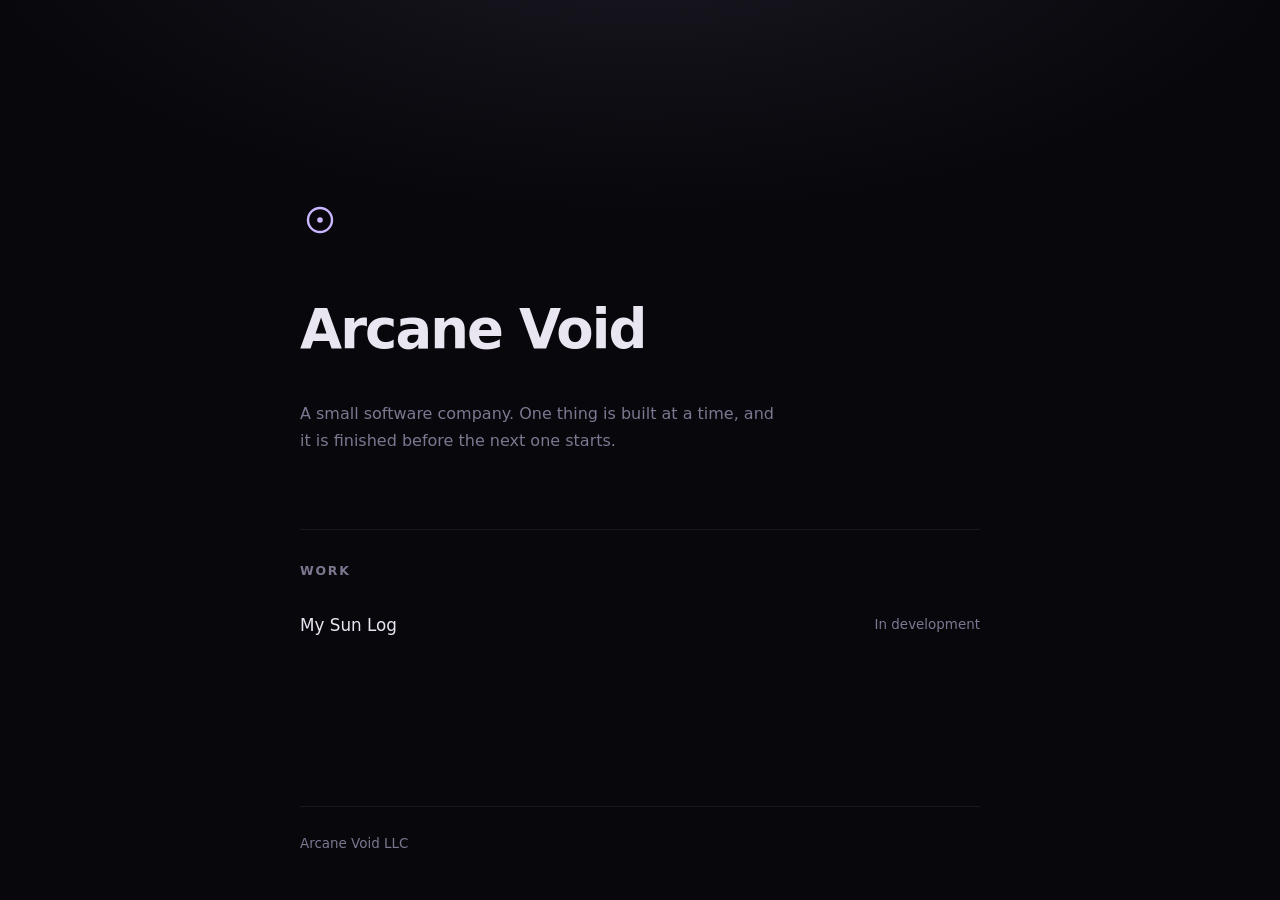
==== index.html @ b8b20a3a "Add arcanevoid.com" ====
<!doctype html>
<html lang="en">
<head>
<meta charset="utf-8">
<meta name="viewport" content="width=device-width, initial-scale=1">
<title>Arcane Void</title>
<meta name="description" content="Arcane Void LLC builds small, careful software.">
<link rel="icon" href="data:image/svg+xml,<svg xmlns='http://www.w3.org/2000/svg' viewBox='0 0 100 100'><circle cx='50' cy='50' r='30' fill='none' stroke='%23c9b8ff' stroke-width='7'/></svg>">
<meta property="og:title" content="Arcane Void">
<meta property="og:description" content="Small, careful software.">
<meta property="og:type" content="website">
<style>
  :root{--bg:#08070b; --ink:#e9e6f2; --muted:#7d7791; --accent:#c9b8ff; --line:#1a1723}
  *{box-sizing:border-box}
  html,body{height:100%}
  body{
    margin:0; background:var(--bg); color:var(--ink);
    font:16px/1.7 ui-sans-serif,system-ui,-apple-system,"Segoe UI",Roboto,Helvetica,Arial,sans-serif;
    -webkit-font-smoothing:antialiased; display:flex; flex-direction:column;
    background-image:radial-gradient(90vw 60vh at 50% -12%, rgba(201,184,255,.10), transparent 60%);
    background-repeat:no-repeat;
  }
  main{
    flex:1 0 auto; width:min(680px,88vw); margin-inline:auto;
    display:flex; flex-direction:column; justify-content:center; padding:15vh 0 10vh;
  }
  .mark{display:block;margin-bottom:44px}
  @media (prefers-reduced-motion:no-preference){
    .mark{animation:drift 24s ease-in-out infinite}
    @keyframes drift{0%,100%{opacity:.85}50%{opacity:.45}}
  }
  h1{font-size:clamp(2.2rem,7vw,3.4rem);letter-spacing:-.035em;margin:0 0 24px;font-weight:600}
  p{color:var(--muted);margin:0 0 18px;max-width:48ch}
  .work{margin:56px 0 0;padding:30px 0 0;border-top:1px solid var(--line)}
  .work h2{font-size:.78rem;letter-spacing:.14em;text-transform:uppercase;color:var(--muted);margin:0 0 18px;font-weight:600}
  .item{display:flex;justify-content:space-between;gap:18px;flex-wrap:wrap;padding:12px 0}
  .item a{color:var(--ink);text-decoration:none;font-size:1.05rem}
  .item a:hover{color:var(--accent)}
  .status{color:var(--muted);font-size:.84rem;align-self:center}
  footer{
    flex:none;width:min(680px,88vw);margin-inline:auto;padding:26px 0 44px;
    border-top:1px solid var(--line);font-size:.84rem;color:var(--muted);
  }
</style>
</head>
<body>

<main>
  <svg class="mark" width="40" height="40" viewBox="0 0 100 100" role="img" aria-label="Arcane Void">
    <circle cx="50" cy="50" r="30" fill="none" stroke="#c9b8ff" stroke-width="6"/>
    <circle cx="50" cy="50" r="7" fill="#c9b8ff"/>
  </svg>

  <h1>Arcane Void</h1>
  <p>A small software company. One thing is built at a time, and it is finished before the next one starts.</p>

  <div class="work">
    <h2>Work</h2>
    <div class="item">
      <a href="https://mysunlog.com">My Sun Log</a>
      <span class="status">In development</span>
    </div>
  </div>
</main>

<footer>Arcane Void LLC</footer>

</body>
</html>
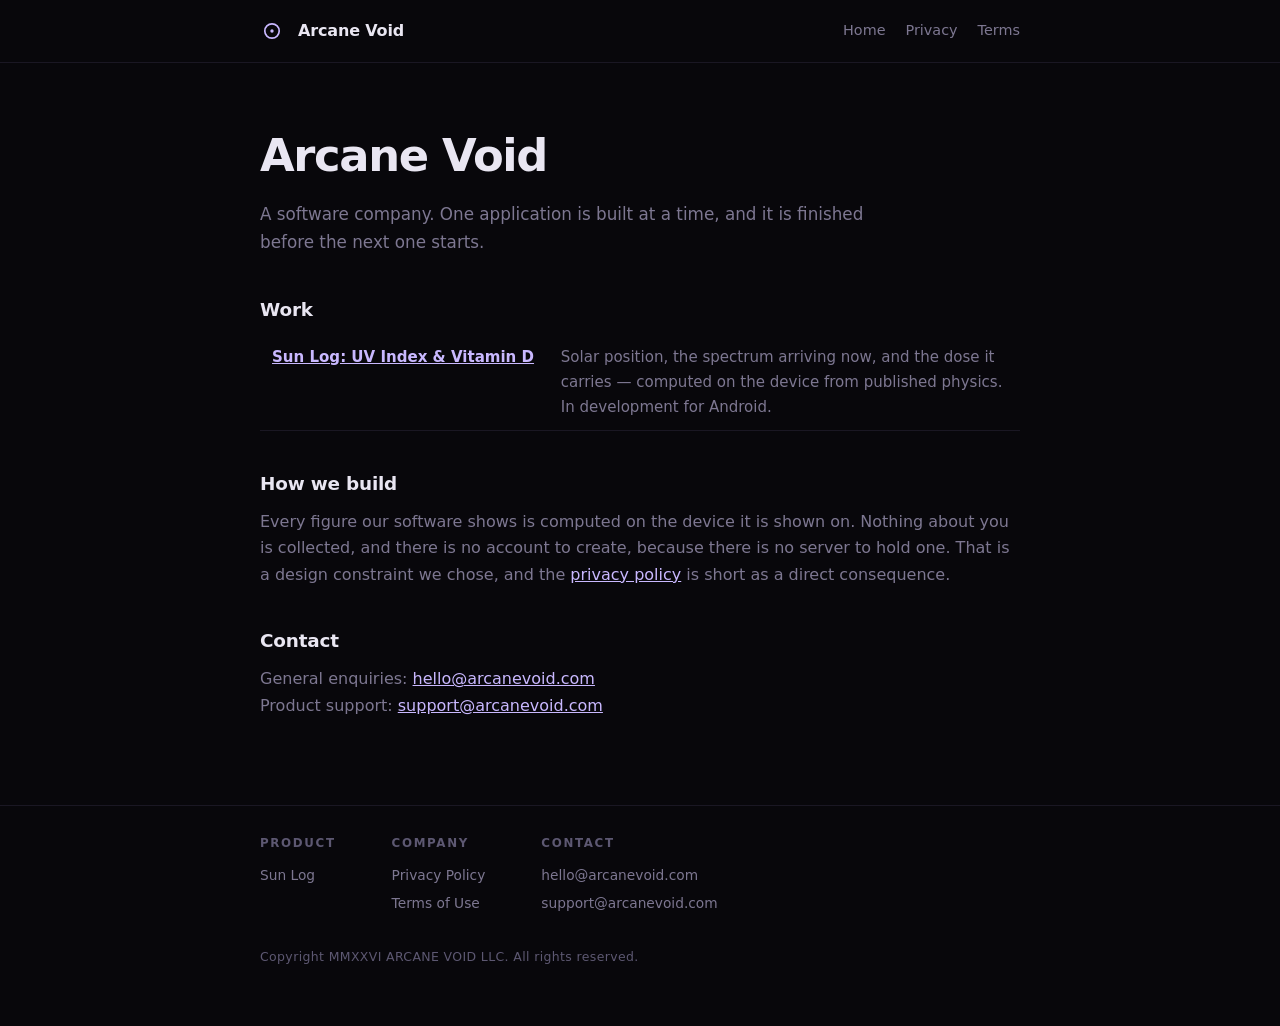
==== commit 129330bd: "Add privacy policy, terms of use, and a company front page The privacy policy is short because the a" ====
--- a/index.html
+++ b/index.html
@@ -4,66 +4,74 @@
 <meta charset="utf-8">
 <meta name="viewport" content="width=device-width, initial-scale=1">
 <title>Arcane Void</title>
-<meta name="description" content="Arcane Void LLC builds small, careful software.">
-<link rel="icon" href="data:image/svg+xml,<svg xmlns='http://www.w3.org/2000/svg' viewBox='0 0 100 100'><circle cx='50' cy='50' r='30' fill='none' stroke='%23c9b8ff' stroke-width='7'/></svg>">
+<meta name="description" content="Arcane Void LLC builds small, careful software. Maker of Sun Log: UV Index & Vitamin D.">
+<link rel="icon" href="/icon.png">
+<link rel="apple-touch-icon" href="/icon.png">
+<link rel="stylesheet" href="/style.css">
 <meta property="og:title" content="Arcane Void">
-<meta property="og:description" content="Small, careful software.">
+<meta property="og:description" content="Small, careful software. Maker of Sun Log: UV Index &amp; Vitamin D.">
 <meta property="og:type" content="website">
-<style>
-  :root{--bg:#08070b; --ink:#e9e6f2; --muted:#7d7791; --accent:#c9b8ff; --line:#1a1723}
-  *{box-sizing:border-box}
-  html,body{height:100%}
-  body{
-    margin:0; background:var(--bg); color:var(--ink);
-    font:16px/1.7 ui-sans-serif,system-ui,-apple-system,"Segoe UI",Roboto,Helvetica,Arial,sans-serif;
-    -webkit-font-smoothing:antialiased; display:flex; flex-direction:column;
-    background-image:radial-gradient(90vw 60vh at 50% -12%, rgba(201,184,255,.10), transparent 60%);
-    background-repeat:no-repeat;
-  }
-  main{
-    flex:1 0 auto; width:min(680px,88vw); margin-inline:auto;
-    display:flex; flex-direction:column; justify-content:center; padding:15vh 0 10vh;
-  }
-  .mark{display:block;margin-bottom:44px}
-  @media (prefers-reduced-motion:no-preference){
-    .mark{animation:drift 24s ease-in-out infinite}
-    @keyframes drift{0%,100%{opacity:.85}50%{opacity:.45}}
-  }
-  h1{font-size:clamp(2.2rem,7vw,3.4rem);letter-spacing:-.035em;margin:0 0 24px;font-weight:600}
-  p{color:var(--muted);margin:0 0 18px;max-width:48ch}
-  .work{margin:56px 0 0;padding:30px 0 0;border-top:1px solid var(--line)}
-  .work h2{font-size:.78rem;letter-spacing:.14em;text-transform:uppercase;color:var(--muted);margin:0 0 18px;font-weight:600}
-  .item{display:flex;justify-content:space-between;gap:18px;flex-wrap:wrap;padding:12px 0}
-  .item a{color:var(--ink);text-decoration:none;font-size:1.05rem}
-  .item a:hover{color:var(--accent)}
-  .status{color:var(--muted);font-size:.84rem;align-self:center}
-  footer{
-    flex:none;width:min(680px,88vw);margin-inline:auto;padding:26px 0 44px;
-    border-top:1px solid var(--line);font-size:.84rem;color:var(--muted);
-  }
-</style>
+<meta property="og:url" content="https://arcanevoid.com/">
+<meta property="og:image" content="https://arcanevoid.com/header.png">
+<meta name="twitter:card" content="summary_large_image">
+<meta name="twitter:image" content="https://arcanevoid.com/header.png">
 </head>
 <body>
+<header>
+  <div class="wrap">
+    <svg width="24" height="24" viewBox="0 0 100 100" aria-hidden="true">
+      <circle cx="50" cy="50" r="30" fill="none" stroke="#c9b8ff" stroke-width="7"/>
+      <circle cx="50" cy="50" r="7" fill="#c9b8ff"/>
+    </svg>
+    <span class="name">Arcane Void</span>
+    <nav>
+      <a href="/">Home</a>
+      <a href="/privacy.html">Privacy</a>
+      <a href="/terms.html">Terms</a>
+    </nav>
+  </div>
+</header>
+<main>
+  <div class="wrap">
+    <h1>Arcane Void</h1>
+    <p class="lede">A software company. One application is built at a time, and it is finished before the next one starts.</p>
 
-<main>
-  <svg class="mark" width="40" height="40" viewBox="0 0 100 100" role="img" aria-label="Arcane Void">
-    <circle cx="50" cy="50" r="30" fill="none" stroke="#c9b8ff" stroke-width="6"/>
-    <circle cx="50" cy="50" r="7" fill="#c9b8ff"/>
-  </svg>
+    <h2>Work</h2>
+    <table>
+      <tr>
+        <th><a href="https://mysunlog.com">Sun Log: UV Index &amp; Vitamin D</a></th>
+        <td>Solar position, the spectrum arriving now, and the dose it carries — computed on the device from published physics. In development for Android.</td>
+      </tr>
+    </table>
 
-  <h1>Arcane Void</h1>
-  <p>A small software company. One thing is built at a time, and it is finished before the next one starts.</p>
+    <h2>How we build</h2>
+    <p>Every figure our software shows is computed on the device it is shown on. Nothing about you is collected, and there is no account to create, because there is no server to hold one. That is a design constraint we chose, and the <a href="/privacy.html">privacy policy</a> is short as a direct consequence.</p>
 
-  <div class="work">
-    <h2>Work</h2>
-    <div class="item">
-      <a href="https://mysunlog.com">My Sun Log</a>
-      <span class="status">In development</span>
-    </div>
+    <h2>Contact</h2>
+    <p>General enquiries: <a href="mailto:hello@arcanevoid.com">hello@arcanevoid.com</a><br>
+       Product support: <a href="mailto:support@arcanevoid.com">support@arcanevoid.com</a></p>
   </div>
 </main>
-
-<footer>Arcane Void LLC</footer>
-
+<footer>
+  <div class="wrap">
+    <div class="cols">
+      <div>
+        <h4>Product</h4>
+        <a href="https://mysunlog.com">Sun Log</a>
+      </div>
+      <div>
+        <h4>Company</h4>
+        <a href="/privacy.html">Privacy Policy</a>
+        <a href="/terms.html">Terms of Use</a>
+      </div>
+      <div>
+        <h4>Contact</h4>
+        <a href="mailto:hello@arcanevoid.com">hello@arcanevoid.com</a>
+        <a href="mailto:support@arcanevoid.com">support@arcanevoid.com</a>
+      </div>
+    </div>
+    <p class="legal">Copyright MMXXVI ARCANE VOID LLC. All rights reserved.</p>
+  </div>
+</footer>
 </body>
 </html>
--- a/style.css
+++ b/style.css
@@ -0,0 +1,43 @@
+:root{
+  --bg:#08070b; --panel:#0f0e14; --ink:#e9e6f2; --muted:#7d7791;
+  --accent:#c9b8ff; --line:#1a1723;
+}
+*{box-sizing:border-box}
+html{scroll-behavior:smooth}
+body{
+  margin:0; background:var(--bg); color:var(--ink);
+  font:16px/1.65 ui-sans-serif,system-ui,-apple-system,"Segoe UI",Roboto,Helvetica,Arial,sans-serif;
+  -webkit-font-smoothing:antialiased; display:flex; flex-direction:column; min-height:100vh;
+}
+a{color:var(--accent)}
+.wrap{width:min(760px,90vw);margin-inline:auto}
+header{border-bottom:1px solid var(--line)}
+header .wrap{display:flex;align-items:center;gap:14px;padding:18px 0}
+header svg{flex:none}
+header .name{font-weight:600;letter-spacing:-.01em;margin-right:auto}
+header nav{display:flex;gap:20px;font-size:.9rem}
+header nav a{color:var(--muted);text-decoration:none}
+header nav a:hover{color:var(--accent)}
+main{flex:1 0 auto;padding:56px 0 72px}
+h1{font-size:clamp(1.9rem,5vw,2.8rem);letter-spacing:-.03em;margin:0 0 8px;font-weight:600}
+h2{font-size:1.15rem;margin:38px 0 10px;letter-spacing:-.01em}
+h3{font-size:1rem;margin:24px 0 6px;color:var(--ink)}
+p,li{color:var(--muted)}
+p{margin:0 0 14px}
+ul{margin:0 0 14px;padding-left:1.15em}
+li{margin-bottom:6px}
+strong{color:var(--ink);font-weight:600}
+.lede{font-size:1.05rem;color:var(--muted);max-width:60ch}
+.updated{font-size:.85rem;color:#5d5872;margin:0 0 32px}
+.summary{background:var(--panel);border:1px solid var(--line);border-radius:16px;padding:22px 24px;margin:0 0 36px}
+.summary p:last-child{margin-bottom:0}
+table{width:100%;border-collapse:collapse;margin:0 0 18px;font-size:.94rem}
+th,td{text-align:left;padding:10px 12px;border-bottom:1px solid var(--line);vertical-align:top}
+th{color:var(--ink);font-weight:600;width:38%}
+td{color:var(--muted)}
+footer{flex:none;border-top:1px solid var(--line);padding:28px 0 44px;font-size:.86rem;color:var(--muted)}
+footer .cols{display:flex;flex-wrap:wrap;gap:28px 56px;margin-bottom:26px}
+footer h4{margin:0 0 10px;font-size:.74rem;letter-spacing:.14em;text-transform:uppercase;color:#5d5872;font-weight:600}
+footer a{color:var(--muted);text-decoration:none;display:block;margin-bottom:6px}
+footer a:hover{color:var(--accent)}
+.legal{color:#5d5872;font-size:.78rem;letter-spacing:.03em}
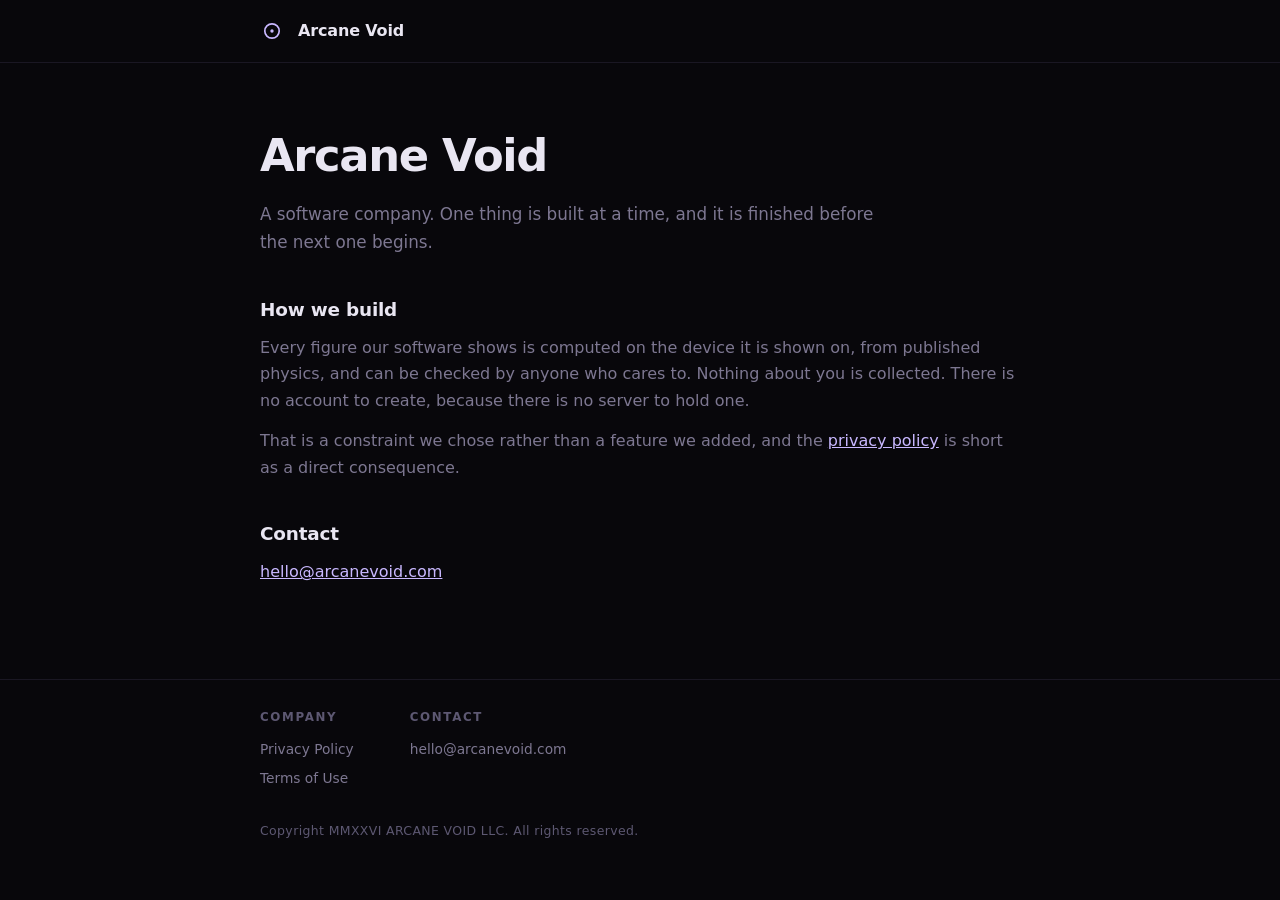
==== commit d265299d: "Say less The front page listed the application under construction, linked to its domain, and describ" ====
--- a/index.html
+++ b/index.html
@@ -4,12 +4,12 @@
 <meta charset="utf-8">
 <meta name="viewport" content="width=device-width, initial-scale=1">
 <title>Arcane Void</title>
-<meta name="description" content="Arcane Void LLC builds small, careful software. Maker of Sun Log: UV Index & Vitamin D.">
+<meta name="description" content="Arcane Void LLC. Small, careful software.">
 <link rel="icon" href="/icon.png">
 <link rel="apple-touch-icon" href="/icon.png">
 <link rel="stylesheet" href="/style.css">
 <meta property="og:title" content="Arcane Void">
-<meta property="og:description" content="Small, careful software. Maker of Sun Log: UV Index &amp; Vitamin D.">
+<meta property="og:description" content="Small, careful software.">
 <meta property="og:type" content="website">
 <meta property="og:url" content="https://arcanevoid.com/">
 <meta property="og:image" content="https://arcanevoid.com/header.png">
@@ -24,41 +24,24 @@
       <circle cx="50" cy="50" r="7" fill="#c9b8ff"/>
     </svg>
     <span class="name">Arcane Void</span>
-    <nav>
-      <a href="/">Home</a>
-      <a href="/privacy.html">Privacy</a>
-      <a href="/terms.html">Terms</a>
-    </nav>
   </div>
 </header>
 <main>
   <div class="wrap">
     <h1>Arcane Void</h1>
-    <p class="lede">A software company. One application is built at a time, and it is finished before the next one starts.</p>
-
-    <h2>Work</h2>
-    <table>
-      <tr>
-        <th><a href="https://mysunlog.com">Sun Log: UV Index &amp; Vitamin D</a></th>
-        <td>Solar position, the spectrum arriving now, and the dose it carries — computed on the device from published physics. In development for Android.</td>
-      </tr>
-    </table>
+    <p class="lede">A software company. One thing is built at a time, and it is finished before the next one begins.</p>
 
     <h2>How we build</h2>
-    <p>Every figure our software shows is computed on the device it is shown on. Nothing about you is collected, and there is no account to create, because there is no server to hold one. That is a design constraint we chose, and the <a href="/privacy.html">privacy policy</a> is short as a direct consequence.</p>
+    <p>Every figure our software shows is computed on the device it is shown on, from published physics, and can be checked by anyone who cares to. Nothing about you is collected. There is no account to create, because there is no server to hold one.</p>
+    <p>That is a constraint we chose rather than a feature we added, and the <a href="/privacy.html">privacy policy</a> is short as a direct consequence.</p>
 
     <h2>Contact</h2>
-    <p>General enquiries: <a href="mailto:hello@arcanevoid.com">hello@arcanevoid.com</a><br>
-       Product support: <a href="mailto:support@arcanevoid.com">support@arcanevoid.com</a></p>
+    <p><a href="mailto:hello@arcanevoid.com">hello@arcanevoid.com</a></p>
   </div>
 </main>
 <footer>
   <div class="wrap">
     <div class="cols">
-      <div>
-        <h4>Product</h4>
-        <a href="https://mysunlog.com">Sun Log</a>
-      </div>
       <div>
         <h4>Company</h4>
         <a href="/privacy.html">Privacy Policy</a>
@@ -67,7 +50,6 @@
       <div>
         <h4>Contact</h4>
         <a href="mailto:hello@arcanevoid.com">hello@arcanevoid.com</a>
-        <a href="mailto:support@arcanevoid.com">support@arcanevoid.com</a>
       </div>
     </div>
     <p class="legal">Copyright MMXXVI ARCANE VOID LLC. All rights reserved.</p>
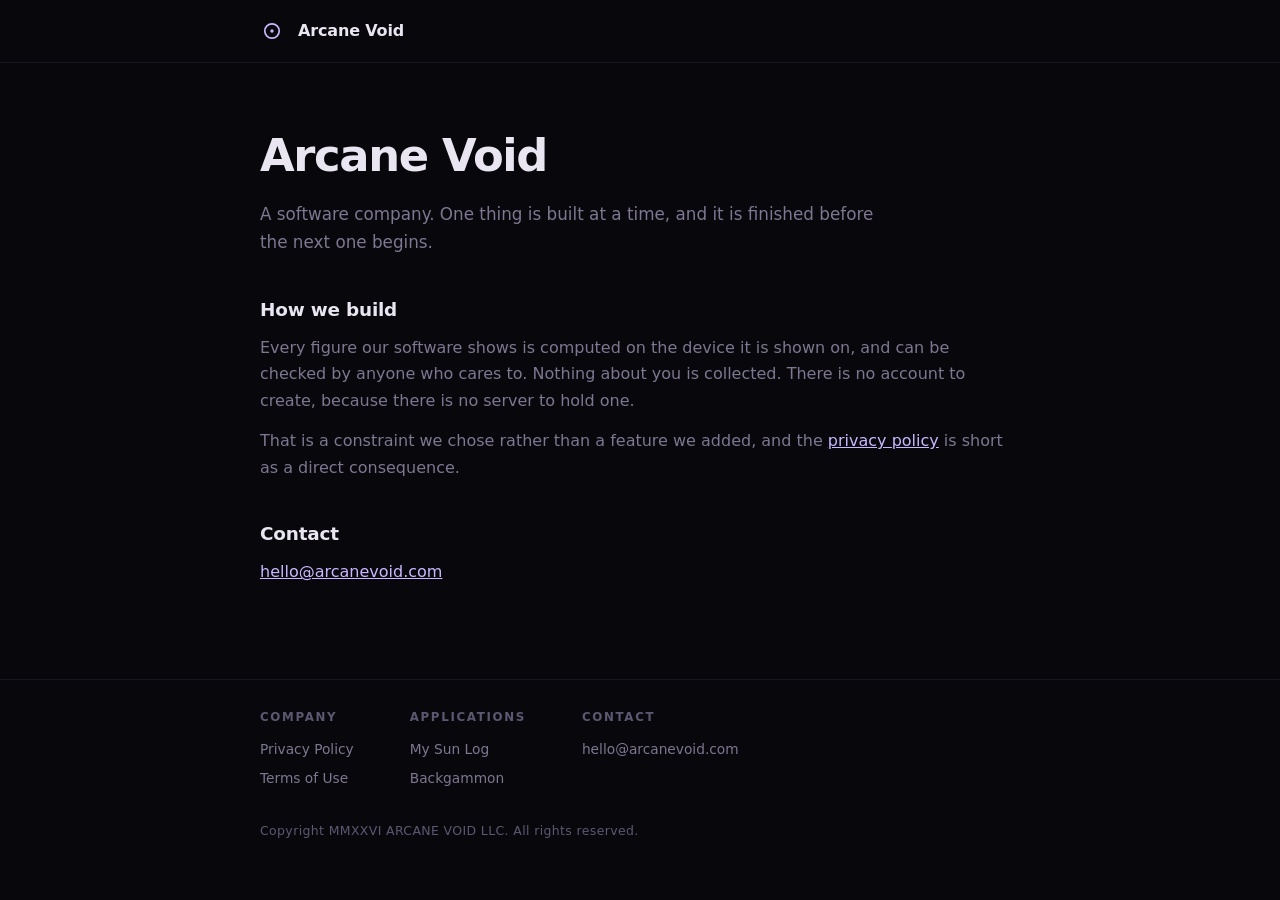
==== commit 4ab5ff2c: "Give Backgammon its own privacy policy, terms and support pages The free edition shows AdMob adverti" ====
--- a/index.html
+++ b/index.html
@@ -32,7 +32,7 @@
     <p class="lede">A software company. One thing is built at a time, and it is finished before the next one begins.</p>
 
     <h2>How we build</h2>
-    <p>Every figure our software shows is computed on the device it is shown on, from published physics, and can be checked by anyone who cares to. Nothing about you is collected. There is no account to create, because there is no server to hold one.</p>
+    <p>Every figure our software shows is computed on the device it is shown on, and can be checked by anyone who cares to. Nothing about you is collected. There is no account to create, because there is no server to hold one.</p>
     <p>That is a constraint we chose rather than a feature we added, and the <a href="/privacy.html">privacy policy</a> is short as a direct consequence.</p>
 
     <h2>Contact</h2>
@@ -48,6 +48,11 @@
         <a href="/terms.html">Terms of Use</a>
       </div>
       <div>
+        <h4>Applications</h4>
+        <a href="https://mysunlog.com">My Sun Log</a>
+        <a href="/backgammon/support.html">Backgammon</a>
+      </div>
+      <div>
         <h4>Contact</h4>
         <a href="mailto:hello@arcanevoid.com">hello@arcanevoid.com</a>
       </div>
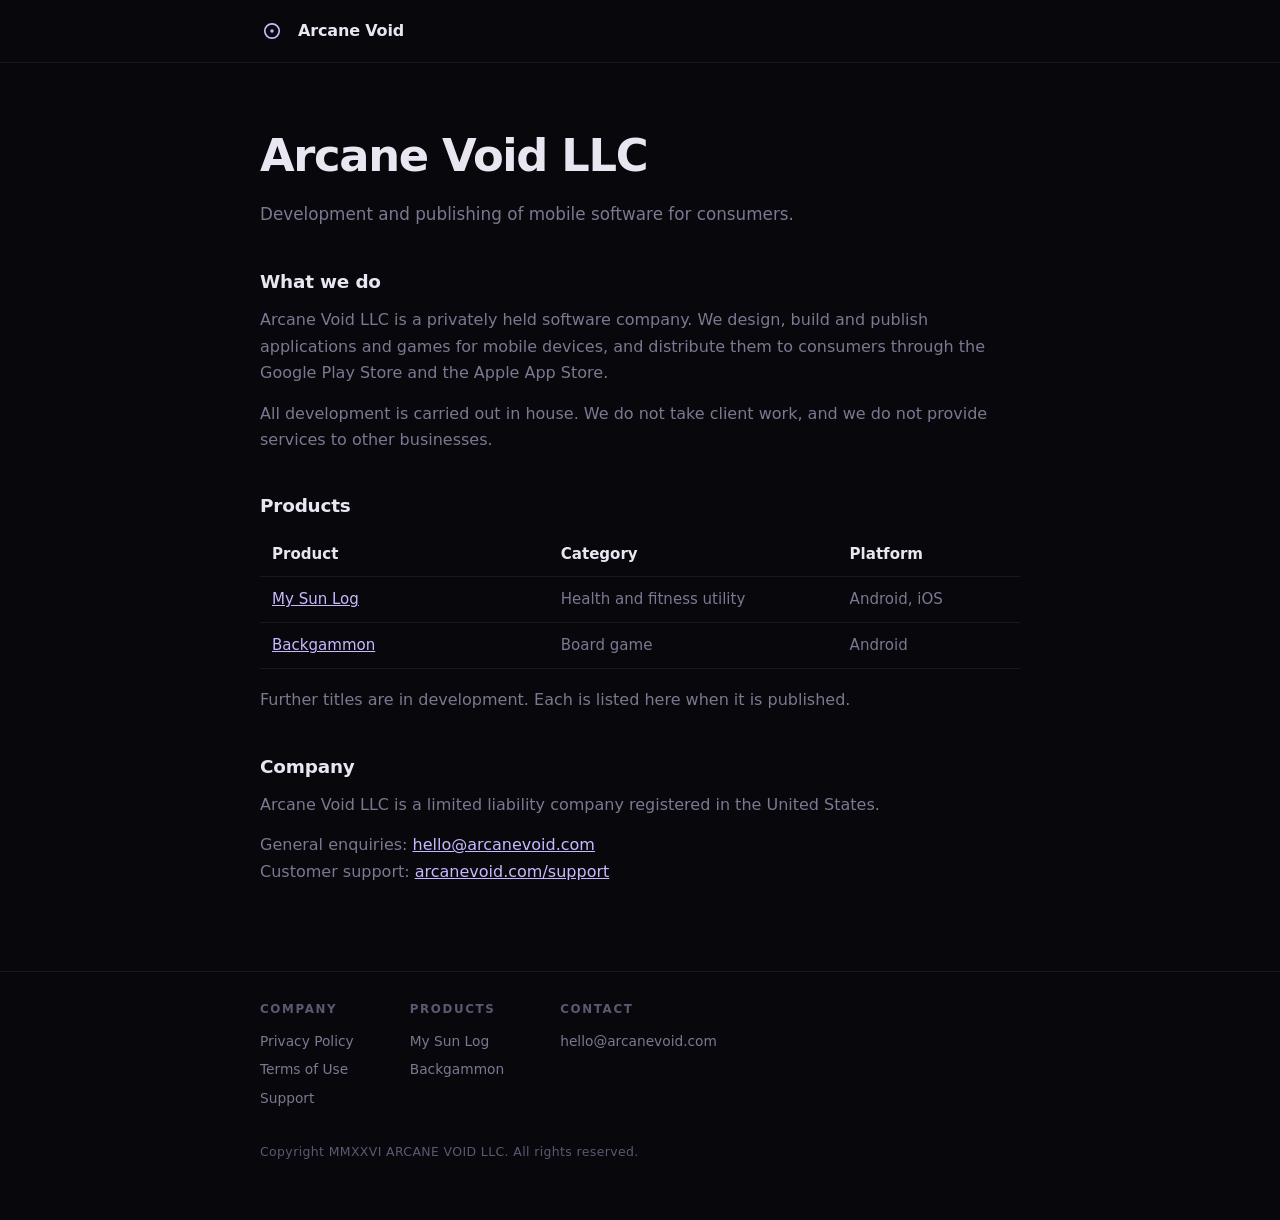
==== commit d0feb705: "Company site: plain description of the business, identity and support The site read as a personal pr" ====
--- a/index.html
+++ b/index.html
@@ -3,18 +3,31 @@
 <head>
 <meta charset="utf-8">
 <meta name="viewport" content="width=device-width, initial-scale=1">
-<title>Arcane Void</title>
-<meta name="description" content="Arcane Void LLC. Small, careful software.">
+<title>Arcane Void LLC — Mobile Software Development and Publishing</title>
+<meta name="description" content="Arcane Void LLC develops and publishes mobile software for consumers, distributed through the Google Play Store and the Apple App Store.">
 <link rel="icon" href="/icon.png">
 <link rel="apple-touch-icon" href="/icon.png">
 <link rel="stylesheet" href="/style.css">
-<meta property="og:title" content="Arcane Void">
-<meta property="og:description" content="Small, careful software.">
+<link rel="canonical" href="https://arcanevoid.com/">
+<meta property="og:title" content="Arcane Void LLC">
+<meta property="og:description" content="Development and publishing of mobile software for consumers.">
 <meta property="og:type" content="website">
 <meta property="og:url" content="https://arcanevoid.com/">
 <meta property="og:image" content="https://arcanevoid.com/header.png">
 <meta name="twitter:card" content="summary_large_image">
 <meta name="twitter:image" content="https://arcanevoid.com/header.png">
+<script type="application/ld+json">
+{
+  "@context": "https://schema.org",
+  "@type": "Organization",
+  "name": "Arcane Void LLC",
+  "alternateName": "Arcane Void",
+  "url": "https://arcanevoid.com/",
+  "logo": "https://arcanevoid.com/icon.png",
+  "description": "Development and publishing of mobile software for consumers.",
+  "email": "hello@arcanevoid.com"
+}
+</script>
 </head>
 <body>
 <header>
@@ -28,15 +41,32 @@
 </header>
 <main>
   <div class="wrap">
-    <h1>Arcane Void</h1>
-    <p class="lede">A software company. One thing is built at a time, and it is finished before the next one begins.</p>
+    <h1>Arcane Void LLC</h1>
+    <p class="lede">Development and publishing of mobile software for consumers.</p>
 
-    <h2>How we build</h2>
-    <p>Every figure our software shows is computed on the device it is shown on, and can be checked by anyone who cares to. Nothing about you is collected. There is no account to create, because there is no server to hold one.</p>
-    <p>That is a constraint we chose rather than a feature we added, and the <a href="/privacy.html">privacy policy</a> is short as a direct consequence.</p>
+    <h2>What we do</h2>
+    <p>Arcane Void LLC is a privately held software company. We design, build and publish
+    applications and games for mobile devices, and distribute them to consumers through the
+    Google Play Store and the Apple App Store.</p>
+    <p>All development is carried out in house. We do not take client work, and we do not
+    provide services to other businesses.</p>
 
-    <h2>Contact</h2>
-    <p><a href="mailto:hello@arcanevoid.com">hello@arcanevoid.com</a></p>
+    <h2>Products</h2>
+    <table>
+      <tr><th>Product</th><th>Category</th><th>Platform</th></tr>
+      <tr><td><a href="https://mysunlog.com">My Sun Log</a></td><td>Health and fitness utility</td><td>Android, iOS</td></tr>
+      <tr><td><a href="/backgammon/">Backgammon</a></td><td>Board game</td><td>Android</td></tr>
+    </table>
+    <p>Further titles are in development. Each is listed here when it is published.</p>
+
+    <h2>Company</h2>
+    <p>Arcane Void LLC is a limited liability company registered in the United States.</p>
+    <!-- TODO before submitting to Relay or Google Play: replace this comment with the
+         registered address and state of formation. Both verify the business against public
+         filings, and no address on the site is the most common reason a small software
+         company gets asked for more documents. -->
+    <p>General enquiries: <a href="mailto:hello@arcanevoid.com">hello@arcanevoid.com</a><br>
+    Customer support: <a href="/support.html">arcanevoid.com/support</a></p>
   </div>
 </main>
 <footer>
@@ -46,11 +76,12 @@
         <h4>Company</h4>
         <a href="/privacy.html">Privacy Policy</a>
         <a href="/terms.html">Terms of Use</a>
+        <a href="/support.html">Support</a>
       </div>
       <div>
-        <h4>Applications</h4>
+        <h4>Products</h4>
         <a href="https://mysunlog.com">My Sun Log</a>
-        <a href="/backgammon/support.html">Backgammon</a>
+        <a href="/backgammon/">Backgammon</a>
       </div>
       <div>
         <h4>Contact</h4>
